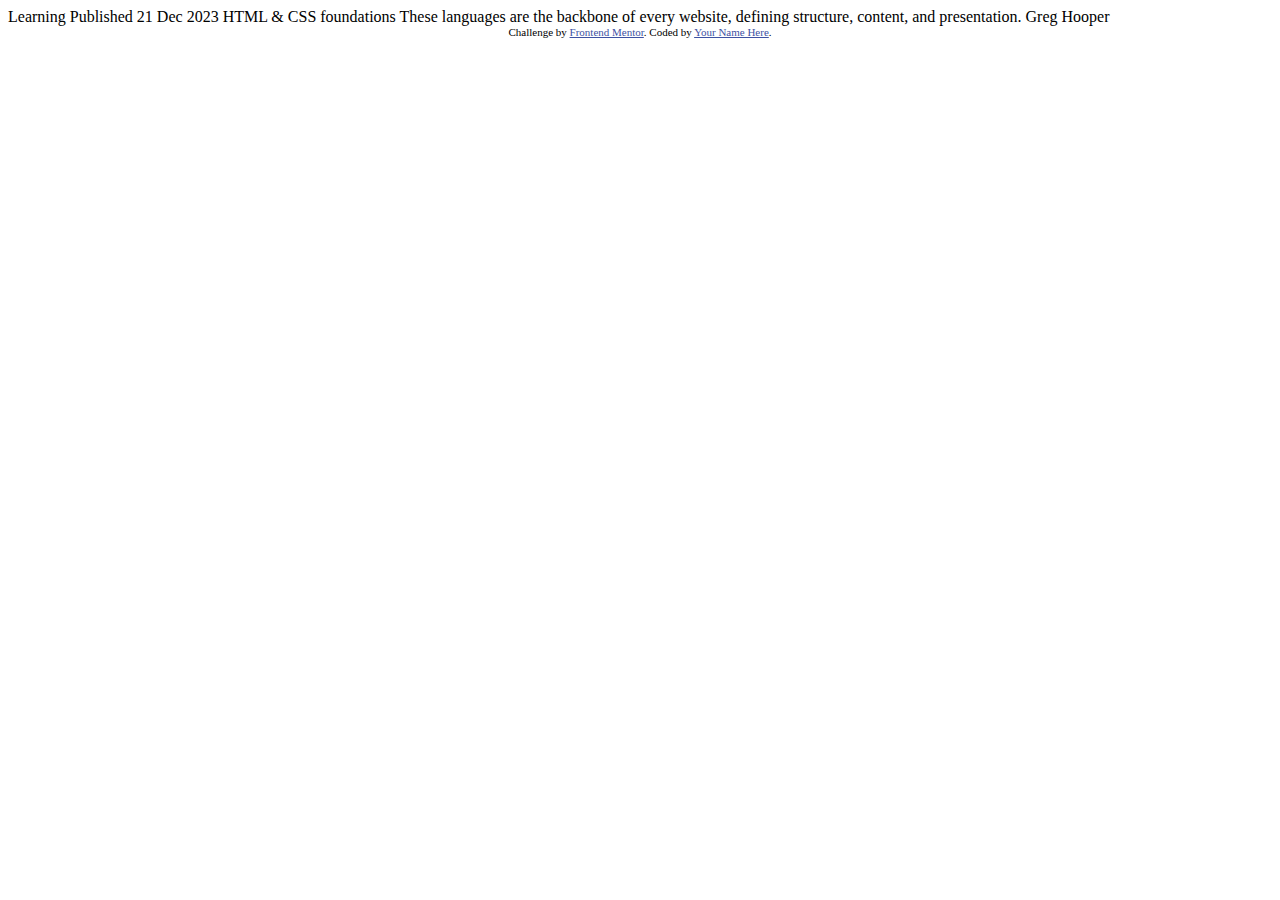
==== blog-preview-card-main/index.html @ 7903bd1c "Add Blog Preview Card challenge" ====
<!DOCTYPE html>
<html lang="en">
<head>
  <meta charset="UTF-8">
  <meta name="viewport" content="width=device-width, initial-scale=1.0"> <!-- displays site properly based on user's device -->

  <link rel="icon" type="image/png" sizes="32x32" href="./assets/images/favicon-32x32.png">
  
  <title>Frontend Mentor | Blog preview card</title>

  <!-- Feel free to remove these styles or customise in your own stylesheet 👍 -->
  <style>
    .attribution { font-size: 11px; text-align: center; }
    .attribution a { color: hsl(228, 45%, 44%); }
  </style>
</head>
<body>

  Learning

  Published 21 Dec 2023

  HTML & CSS foundations

  These languages are the backbone of every website, defining structure, content, and presentation.

  Greg Hooper
  
  <div class="attribution">
    Challenge by <a href="https://www.frontendmentor.io?ref=challenge" target="_blank">Frontend Mentor</a>. 
    Coded by <a href="#">Your Name Here</a>.
  </div>
</body>
</html>
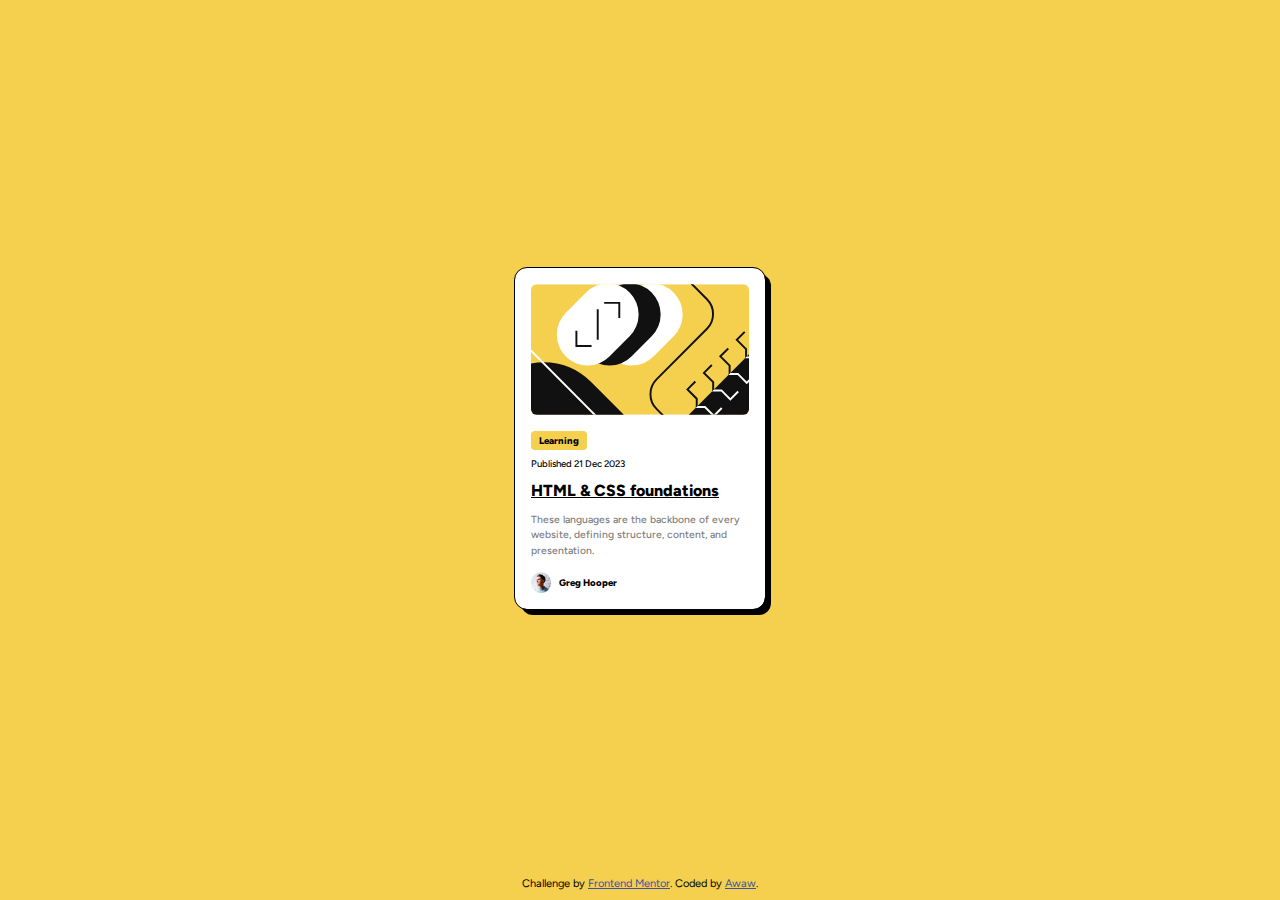
==== commit 93544733: "Complete Blog Preview Card challenge" ====
--- a/blog-preview-card-main/index.html
+++ b/blog-preview-card-main/index.html
@@ -5,6 +5,7 @@
   <meta name="viewport" content="width=device-width, initial-scale=1.0"> <!-- displays site properly based on user's device -->
 
   <link rel="icon" type="image/png" sizes="32x32" href="./assets/images/favicon-32x32.png">
+  <link rel="stylesheet" href="css/style.css">
   
   <title>Frontend Mentor | Blog preview card</title>
 
@@ -15,20 +16,26 @@
   </style>
 </head>
 <body>
-
-  Learning
-
-  Published 21 Dec 2023
-
-  HTML & CSS foundations
-
-  These languages are the backbone of every website, defining structure, content, and presentation.
-
-  Greg Hooper
+  <main class="main">
+    <div class="blog-card">
+      <img src="assets/images/illustration-article.svg" alt="Illustration" class="blog-card__img">
+      <div class="blog-card__tag">Learning</div>
+      <div class="blog-card__date">Published 21 Dec 2023</div>
+      <h1 class="blog-card__title">
+        <a href="#" class="blog-card__link">HTML & CSS foundations</a>
+      </h1>
+      <p class="blog-card__desc">These languages are the backbone of every website, defining structure, content, and presentation.</p>
+      
+      <div class="blog-card__author">
+        <img src="assets/images/image-avatar.webp" alt="Avatar" class="blog-card__author-avatar">
+        <div class="blog-card__author-name">Greg Hooper</div>
+      </div>
+    </div>
+  </main>
   
-  <div class="attribution">
+  <footer class="attribution">
     Challenge by <a href="https://www.frontendmentor.io?ref=challenge" target="_blank">Frontend Mentor</a>. 
-    Coded by <a href="#">Your Name Here</a>.
-  </div>
+    Coded by <a href="#">Awaw</a>.
+  </footer>
 </body>
 </html>--- a/blog-preview-card-main/css/style.css
+++ b/blog-preview-card-main/css/style.css
@@ -0,0 +1,95 @@
+* {
+  margin: 0;
+  padding: 0;
+  box-sizing: border-box;
+}
+
+@font-face {
+  font-family: "Figtree";
+  src: url("../assets/fonts/Figtree-VariableFont_wght.ttf");
+}
+body {
+  display: flex;
+  flex-direction: column;
+  justify-content: center;
+  align-items: center;
+  height: 100vh;
+  background-color: hsl(47, 88%, 63%);
+  font-family: "Figtree", serif;
+}
+
+.attribution {
+  margin-bottom: 10px;
+}
+
+.main {
+  display: flex;
+  flex-direction: row;
+  justify-content: center;
+  align-items: center;
+  flex: 1;
+}
+
+.blog-card {
+  display: flex;
+  flex-direction: column;
+  justify-content: center;
+  align-items: start;
+  gap: 8px;
+  padding: 16px;
+  width: 250px;
+  background-color: hsl(0, 0%, 100%);
+  outline: 1px solid black;
+  box-shadow: 6px 6px 0px black;
+  border-radius: 12px;
+}
+.blog-card__img {
+  width: 100%;
+  margin-bottom: 8px;
+  border-radius: 6px;
+}
+.blog-card__tag {
+  background-color: hsl(47, 88%, 63%);
+  padding: 4px 8px;
+  border-radius: 4px;
+  font-size: 0.6rem;
+  font-weight: 800;
+}
+.blog-card__date {
+  font-size: 0.6rem;
+  font-weight: 500;
+}
+.blog-card__title {
+  margin: 4px 0;
+  font-size: 1rem;
+  font-weight: 800;
+}
+.blog-card__link {
+  font-decoration: none;
+  color: inherit;
+}
+.blog-card__link:hover {
+  color: hsl(47, 88%, 63%);
+}
+.blog-card__desc {
+  margin-bottom: 6px;
+  color: hsl(0, 0%, 50%);
+  font-size: 0.65rem;
+  font-weight: 500;
+  line-height: 1.5;
+}
+.blog-card__author {
+  display: flex;
+  flex-direction: row;
+  justify-content: center;
+  align-items: center;
+  gap: 8px;
+  align-items: center;
+}
+.blog-card__author-avatar {
+  width: 20px;
+}
+.blog-card__author-name {
+  font-size: 0.6rem;
+  font-weight: 800;
+}